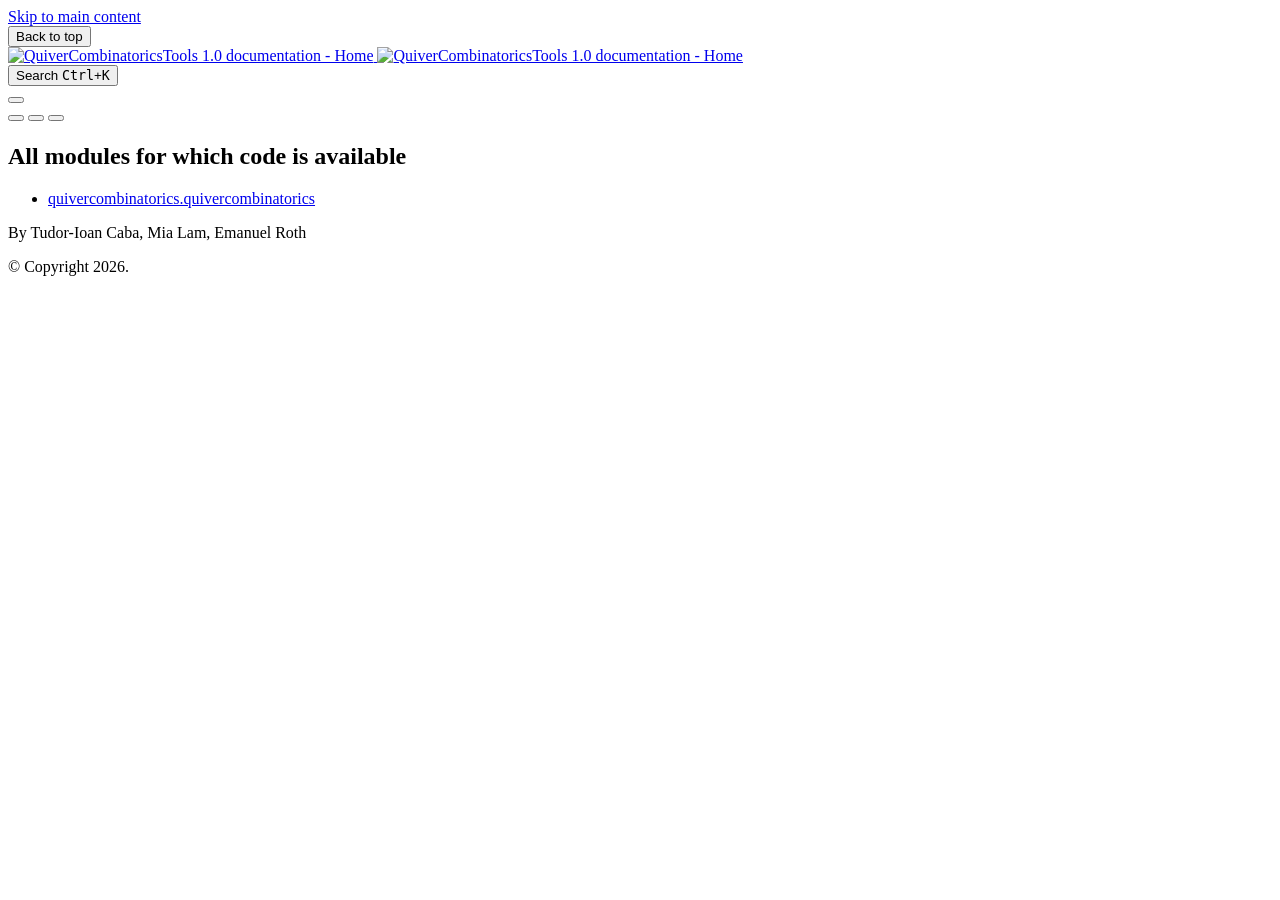
==== docs/_build/html/_modules/index.html @ bd8bcc8c "Added documentation, first attempt at a package" ====
<!DOCTYPE html>


<html lang="en" data-content_root="../" >

  <head>
    <meta charset="utf-8" />
    <meta name="viewport" content="width=device-width, initial-scale=1.0" />
    <title>Overview: module code &#8212; QuiverCombinatoricsTools 1.0 documentation</title>
  
  
  
  <script data-cfasync="false">
    document.documentElement.dataset.mode = localStorage.getItem("mode") || "";
    document.documentElement.dataset.theme = localStorage.getItem("theme") || "";
  </script>
  <!--
    this give us a css class that will be invisible only if js is disabled
  -->
  <noscript>
    <style>
      .pst-js-only { display: none !important; }

    </style>
  </noscript>
  
  <!-- Loaded before other Sphinx assets -->
  <link href="../_static/styles/theme.css?digest=8878045cc6db502f8baf" rel="stylesheet" />
<link href="../_static/styles/pydata-sphinx-theme.css?digest=8878045cc6db502f8baf" rel="stylesheet" />

    <link rel="stylesheet" type="text/css" href="../_static/pygments.css?v=8f2a1f02" />
    <link rel="stylesheet" type="text/css" href="../_static/styles/sphinx-book-theme.css?v=3c74b3bc" />
  
  <!-- So that users can add custom icons -->
  <script src="../_static/scripts/fontawesome.js?digest=8878045cc6db502f8baf"></script>
  <!-- Pre-loaded scripts that we'll load fully later -->
  <link rel="preload" as="script" href="../_static/scripts/bootstrap.js?digest=8878045cc6db502f8baf" />
<link rel="preload" as="script" href="../_static/scripts/pydata-sphinx-theme.js?digest=8878045cc6db502f8baf" />

    <script src="../_static/documentation_options.js?v=a681ed88"></script>
    <script src="../_static/doctools.js?v=9bcbadda"></script>
    <script src="../_static/sphinx_highlight.js?v=dc90522c"></script>
    <script src="../_static/scripts/sphinx-book-theme.js?v=fab101a9"></script>
    <script>DOCUMENTATION_OPTIONS.pagename = '_modules/index';</script>
    <link rel="icon" href="../_static/favicon.ico"/>
    <link rel="index" title="Index" href="../genindex.html" />
    <link rel="search" title="Search" href="../search.html" />

  <meta name="viewport" content="width=device-width, initial-scale=1"/>
  <meta name="docsearch:language" content="en"/>
  <meta name="docsearch:version" content="" />
<script defer data-domain="quiver.combinatorics.tools" src="https://plausible.io/js/script.js"></script>
  </head>
  
  
  <body data-bs-spy="scroll" data-bs-target=".bd-toc-nav" data-offset="180" data-bs-root-margin="0px 0px -60%" data-default-mode="">

  
  
  <div id="pst-skip-link" class="skip-link d-print-none"><a href="#main-content">Skip to main content</a></div>
  
  <div id="pst-scroll-pixel-helper"></div>
  
  <button type="button" class="btn rounded-pill" id="pst-back-to-top">
    <i class="fa-solid fa-arrow-up"></i>Back to top</button>

  
  <dialog id="pst-search-dialog">
    
<form class="bd-search d-flex align-items-center"
      action="../search.html"
      method="get">
  <i class="fa-solid fa-magnifying-glass"></i>
  <input type="search"
         class="form-control"
         name="q"
         placeholder="Search..."
         aria-label="Search..."
         autocomplete="off"
         autocorrect="off"
         autocapitalize="off"
         spellcheck="false"/>
  <span class="search-button__kbd-shortcut"><kbd class="kbd-shortcut__modifier">Ctrl</kbd>+<kbd>K</kbd></span>
</form>
  </dialog>

  <div class="pst-async-banner-revealer d-none">
  <aside id="bd-header-version-warning" class="d-none d-print-none" aria-label="Version warning"></aside>
</div>

  
    <header class="bd-header navbar navbar-expand-lg bd-navbar d-print-none">
    </header>
  

  <div class="bd-container">
    <div class="bd-container__inner bd-page-width">
      
      
      
        
      
      <dialog id="pst-primary-sidebar-modal"></dialog>
      <div id="pst-primary-sidebar" class="bd-sidebar-primary bd-sidebar">
        

  
  <div class="sidebar-header-items sidebar-primary__section">
    
    
    
    
  </div>
  
    <div class="sidebar-primary-items__start sidebar-primary__section">
        <div class="sidebar-primary-item">

  
    
  

<a class="navbar-brand logo" href="../index.html">
  
  
  
  
  
    
    
      
    
    
    <img src="../_static/logo.svg" class="logo__image only-light" alt="QuiverCombinatoricsTools 1.0 documentation - Home"/>
    <img src="../_static/logo-dark.svg" class="logo__image only-dark pst-js-only" alt="QuiverCombinatoricsTools 1.0 documentation - Home"/>
  
  
</a></div>
        <div class="sidebar-primary-item">

<button class="btn search-button-field search-button__button pst-js-only" title="Search" aria-label="Search" data-bs-placement="bottom" data-bs-toggle="tooltip">
 <i class="fa-solid fa-magnifying-glass"></i>
 <span class="search-button__default-text">Search</span>
 <span class="search-button__kbd-shortcut"><kbd class="kbd-shortcut__modifier">Ctrl</kbd>+<kbd class="kbd-shortcut__modifier">K</kbd></span>
</button></div>
        <div class="sidebar-primary-item"><nav class="bd-links bd-docs-nav" aria-label="Main">
    <div class="bd-toc-item navbar-nav active">
        
    </div>
</nav></div>
    </div>
  
  
  <div class="sidebar-primary-items__end sidebar-primary__section">
      <div class="sidebar-primary-item">
<div id="ethical-ad-placement"
      class="flat"
      data-ea-publisher="readthedocs"
      data-ea-type="readthedocs-sidebar"
      data-ea-manual="true">
</div></div>
  </div>


      </div>
      
      <main id="main-content" class="bd-main" role="main">
        
        

<div class="sbt-scroll-pixel-helper"></div>

          <div class="bd-content">
            <div class="bd-article-container">
              
              <div class="bd-header-article d-print-none">
<div class="header-article-items header-article__inner">
  
    <div class="header-article-items__start">
      
        <div class="header-article-item"><button class="sidebar-toggle primary-toggle btn btn-sm" title="Toggle primary sidebar" data-bs-placement="bottom" data-bs-toggle="tooltip">
  <span class="fa-solid fa-bars"></span>
</button></div>
      
    </div>
  
  
    <div class="header-article-items__end">
      
        <div class="header-article-item">

<div class="article-header-buttons">



<button onclick="toggleFullScreen()"
  class="btn btn-sm btn-fullscreen-button pst-navbar-icon"
  title="Fullscreen mode"
  data-bs-placement="bottom" data-bs-toggle="tooltip"
>
  

<span class="btn__icon-container">
  <i class="fas fa-expand"></i>
  </span>

</button>



<button class="btn btn-sm nav-link pst-navbar-icon theme-switch-button pst-js-only" aria-label="Color mode" data-bs-title="Color mode"  data-bs-placement="bottom" data-bs-toggle="tooltip">
  <i class="theme-switch fa-solid fa-sun                fa-lg" data-mode="light" title="Light"></i>
  <i class="theme-switch fa-solid fa-moon               fa-lg" data-mode="dark"  title="Dark"></i>
  <i class="theme-switch fa-solid fa-circle-half-stroke fa-lg" data-mode="auto"  title="System Settings"></i>
</button>


<button class="btn btn-sm pst-navbar-icon search-button search-button__button pst-js-only" title="Search" aria-label="Search" data-bs-placement="bottom" data-bs-toggle="tooltip">
    <i class="fa-solid fa-magnifying-glass fa-lg"></i>
</button>

</div></div>
      
    </div>
  
</div>
</div>
              
              

<div id="jb-print-docs-body" class="onlyprint">
    <h1></h1>
    <!-- Table of contents -->
    <div id="print-main-content">
        <div id="jb-print-toc">
            
        </div>
    </div>
</div>

              
                
<div id="searchbox"></div>
                <article class="bd-article">
                  
  <h1>All modules for which code is available</h1>
<ul><li><a href="quivercombinatorics/quivercombinatorics.html">quivercombinatorics.quivercombinatorics</a></li>
</ul>

                </article>
              

              
              
              
              
                <footer class="prev-next-footer d-print-none">
                  
<div class="prev-next-area">
</div>
                </footer>
              
            </div>
            
            
              
            
          </div>
          <footer class="bd-footer-content">
            
<div class="bd-footer-content__inner container">
  
  <div class="footer-item">
    
<p class="component-author">
By Tudor-Ioan Caba, Mia Lam, Emanuel Roth
</p>

  </div>
  
  <div class="footer-item">
    

  <p class="copyright">
    
      © Copyright 2026.
      <br/>
    
  </p>

  </div>
  
  <div class="footer-item">
    
  </div>
  
  <div class="footer-item">
    
  </div>
  
</div>
          </footer>
        

      </main>
    </div>
  </div>
  
  <!-- Scripts loaded after <body> so the DOM is not blocked -->
  <script defer src="../_static/scripts/bootstrap.js?digest=8878045cc6db502f8baf"></script>
<script defer src="../_static/scripts/pydata-sphinx-theme.js?digest=8878045cc6db502f8baf"></script>

  <footer class="bd-footer">
  </footer>
  </body>
</html>
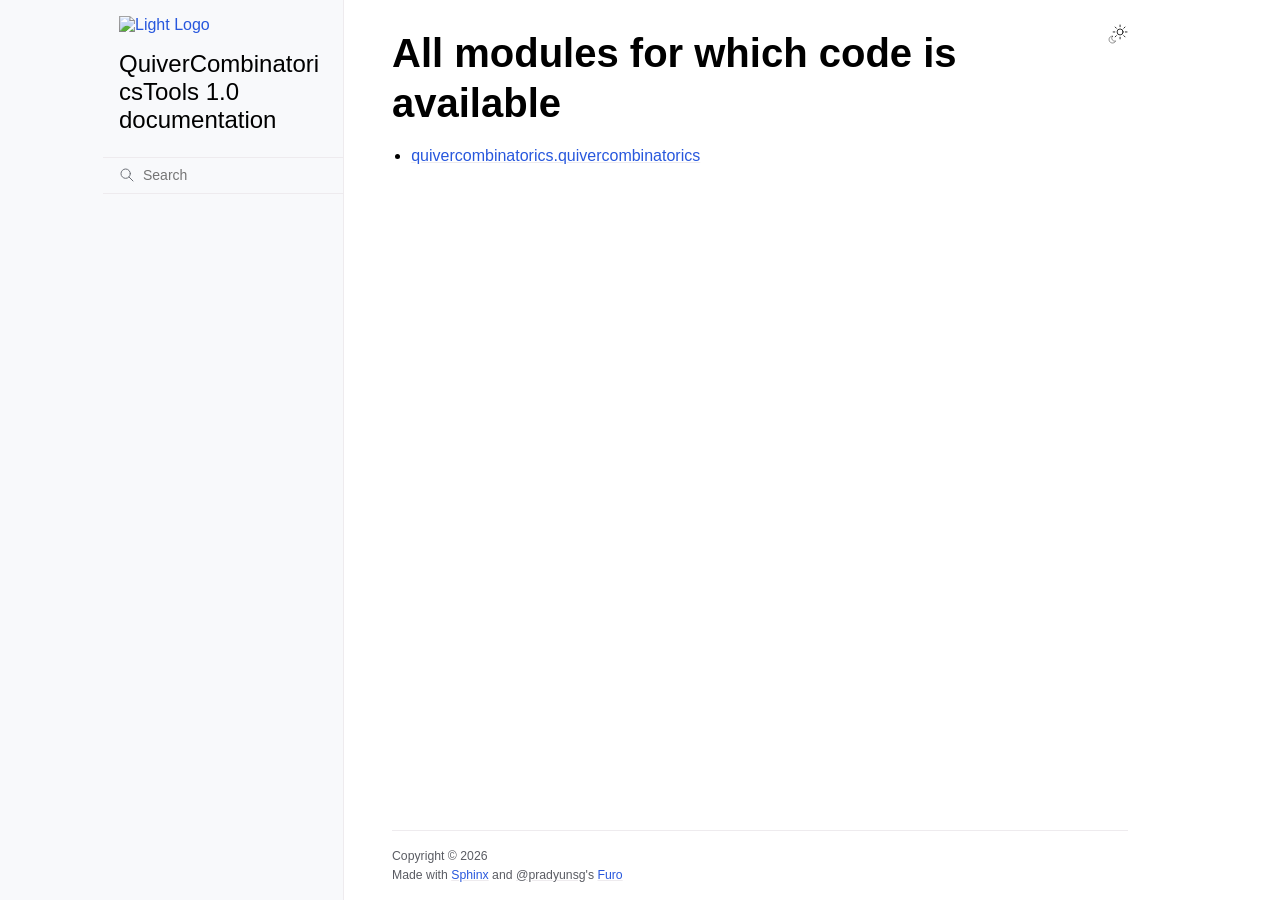
==== commit b0404de3: "Changed theme to furo (nicer formatting)" ====
--- a/docs/_build/html/_modules/index.html
+++ b/docs/_build/html/_modules/index.html
@@ -1,316 +1,269 @@
-
-<!DOCTYPE html>
-
-
-<html lang="en" data-content_root="../" >
-
-  <head>
-    <meta charset="utf-8" />
-    <meta name="viewport" content="width=device-width, initial-scale=1.0" />
-    <title>Overview: module code &#8212; QuiverCombinatoricsTools 1.0 documentation</title>
-  
-  
-  
-  <script data-cfasync="false">
-    document.documentElement.dataset.mode = localStorage.getItem("mode") || "";
-    document.documentElement.dataset.theme = localStorage.getItem("theme") || "";
-  </script>
-  <!--
-    this give us a css class that will be invisible only if js is disabled
-  -->
-  <noscript>
-    <style>
-      .pst-js-only { display: none !important; }
-
-    </style>
-  </noscript>
-  
-  <!-- Loaded before other Sphinx assets -->
-  <link href="../_static/styles/theme.css?digest=8878045cc6db502f8baf" rel="stylesheet" />
-<link href="../_static/styles/pydata-sphinx-theme.css?digest=8878045cc6db502f8baf" rel="stylesheet" />
-
-    <link rel="stylesheet" type="text/css" href="../_static/pygments.css?v=8f2a1f02" />
-    <link rel="stylesheet" type="text/css" href="../_static/styles/sphinx-book-theme.css?v=3c74b3bc" />
-  
-  <!-- So that users can add custom icons -->
-  <script src="../_static/scripts/fontawesome.js?digest=8878045cc6db502f8baf"></script>
-  <!-- Pre-loaded scripts that we'll load fully later -->
-  <link rel="preload" as="script" href="../_static/scripts/bootstrap.js?digest=8878045cc6db502f8baf" />
-<link rel="preload" as="script" href="../_static/scripts/pydata-sphinx-theme.js?digest=8878045cc6db502f8baf" />
-
-    <script src="../_static/documentation_options.js?v=a681ed88"></script>
+<!doctype html>
+<html class="no-js" lang="en" data-content_root="../">
+  <head><meta charset="utf-8">
+    <meta name="viewport" content="width=device-width,initial-scale=1">
+    <meta name="color-scheme" content="light dark"><link rel="index" title="Index" href="../genindex.html"><link rel="search" title="Search" href="../search.html">
+        <link rel="prefetch" href="../_static/logo.svg" as="image">
+        <link rel="prefetch" href="../_static/logo-dark.svg" as="image">
+
+    <link rel="shortcut icon" href="../_static/favicon.ico"><!-- Generated with Sphinx 8.2.3 and Furo 2025.12.19 -->
+        <title>Overview: module code - QuiverCombinatoricsTools 1.0 documentation</title>
+      <link rel="stylesheet" type="text/css" href="../_static/pygments.css?v=d111a655" />
+    <link rel="stylesheet" type="text/css" href="../_static/styles/furo.css?v=7bdb33bb" />
+    <link rel="stylesheet" type="text/css" href="../_static/styles/furo-extensions.css?v=8dab3a3b" />
+    <link rel="stylesheet" type="text/css" href="../_static/custom.css?v=374d150c" />
+    
+    
+
+
+<style>
+  body {
+    --color-code-background: #f2f2f2;
+  --color-code-foreground: #1e1e1e;
+  
+  }
+  @media not print {
+    body[data-theme="dark"] {
+      --color-code-background: #202020;
+  --color-code-foreground: #d0d0d0;
+  
+    }
+    @media (prefers-color-scheme: dark) {
+      body:not([data-theme="light"]) {
+        --color-code-background: #202020;
+  --color-code-foreground: #d0d0d0;
+  
+      }
+    }
+  }
+</style></head>
+  <body>
+    
+    <script>
+      document.body.dataset.theme = localStorage.getItem("theme") || "auto";
+    </script>
+    
+
+<svg xmlns="http://www.w3.org/2000/svg" style="display: none;">
+  <symbol id="svg-toc" viewBox="0 0 24 24">
+    <title>Contents</title>
+    <svg stroke="currentColor" fill="currentColor" stroke-width="0" viewBox="0 0 1024 1024">
+      <path d="M408 442h480c4.4 0 8-3.6 8-8v-56c0-4.4-3.6-8-8-8H408c-4.4 0-8 3.6-8 8v56c0 4.4 3.6 8 8 8zm-8 204c0 4.4 3.6 8 8 8h480c4.4 0 8-3.6 8-8v-56c0-4.4-3.6-8-8-8H408c-4.4 0-8 3.6-8 8v56zm504-486H120c-4.4 0-8 3.6-8 8v56c0 4.4 3.6 8 8 8h784c4.4 0 8-3.6 8-8v-56c0-4.4-3.6-8-8-8zm0 632H120c-4.4 0-8 3.6-8 8v56c0 4.4 3.6 8 8 8h784c4.4 0 8-3.6 8-8v-56c0-4.4-3.6-8-8-8zM115.4 518.9L271.7 642c5.8 4.6 14.4.5 14.4-6.9V388.9c0-7.4-8.5-11.5-14.4-6.9L115.4 505.1a8.74 8.74 0 0 0 0 13.8z"/>
+    </svg>
+  </symbol>
+  <symbol id="svg-menu" viewBox="0 0 24 24">
+    <title>Menu</title>
+    <svg xmlns="http://www.w3.org/2000/svg" viewBox="0 0 24 24" fill="none" stroke="currentColor"
+      stroke-width="2" stroke-linecap="round" stroke-linejoin="round" class="feather-menu">
+      <line x1="3" y1="12" x2="21" y2="12"></line>
+      <line x1="3" y1="6" x2="21" y2="6"></line>
+      <line x1="3" y1="18" x2="21" y2="18"></line>
+    </svg>
+  </symbol>
+  <symbol id="svg-arrow-right" viewBox="0 0 24 24">
+    <title>Expand</title>
+    <svg xmlns="http://www.w3.org/2000/svg" viewBox="0 0 24 24" fill="none" stroke="currentColor"
+      stroke-width="2" stroke-linecap="round" stroke-linejoin="round" class="feather-chevron-right">
+      <polyline points="9 18 15 12 9 6"></polyline>
+    </svg>
+  </symbol>
+  <symbol id="svg-sun" viewBox="0 0 24 24">
+    <title>Light mode</title>
+    <svg xmlns="http://www.w3.org/2000/svg" viewBox="0 0 24 24" fill="none" stroke="currentColor"
+      stroke-width="1" stroke-linecap="round" stroke-linejoin="round" class="feather-sun">
+      <circle cx="12" cy="12" r="5"></circle>
+      <line x1="12" y1="1" x2="12" y2="3"></line>
+      <line x1="12" y1="21" x2="12" y2="23"></line>
+      <line x1="4.22" y1="4.22" x2="5.64" y2="5.64"></line>
+      <line x1="18.36" y1="18.36" x2="19.78" y2="19.78"></line>
+      <line x1="1" y1="12" x2="3" y2="12"></line>
+      <line x1="21" y1="12" x2="23" y2="12"></line>
+      <line x1="4.22" y1="19.78" x2="5.64" y2="18.36"></line>
+      <line x1="18.36" y1="5.64" x2="19.78" y2="4.22"></line>
+    </svg>
+  </symbol>
+  <symbol id="svg-moon" viewBox="0 0 24 24">
+    <title>Dark mode</title>
+    <svg xmlns="http://www.w3.org/2000/svg" viewBox="0 0 24 24" fill="none" stroke="currentColor"
+      stroke-width="1" stroke-linecap="round" stroke-linejoin="round" class="icon-tabler-moon">
+      <path stroke="none" d="M0 0h24v24H0z" fill="none" />
+      <path d="M12 3c.132 0 .263 0 .393 0a7.5 7.5 0 0 0 7.92 12.446a9 9 0 1 1 -8.313 -12.454z" />
+    </svg>
+  </symbol>
+  <symbol id="svg-sun-with-moon" viewBox="0 0 24 24">
+    <title>Auto light/dark, in light mode</title>
+    <svg xmlns="http://www.w3.org/2000/svg" viewBox="0 0 24 24" fill="none" stroke="currentColor"
+      stroke-width="1" stroke-linecap="round" stroke-linejoin="round"
+      class="icon-custom-derived-from-feather-sun-and-tabler-moon">
+      <path style="opacity: 50%" d="M 5.411 14.504 C 5.471 14.504 5.532 14.504 5.591 14.504 C 3.639 16.319 4.383 19.569 6.931 20.352 C 7.693 20.586 8.512 20.551 9.25 20.252 C 8.023 23.207 4.056 23.725 2.11 21.184 C 0.166 18.642 1.702 14.949 4.874 14.536 C 5.051 14.512 5.231 14.5 5.411 14.5 L 5.411 14.504 Z"/>
+      <line x1="14.5" y1="3.25" x2="14.5" y2="1.25"/>
+      <line x1="14.5" y1="15.85" x2="14.5" y2="17.85"/>
+      <line x1="10.044" y1="5.094" x2="8.63" y2="3.68"/>
+      <line x1="19" y1="14.05" x2="20.414" y2="15.464"/>
+      <line x1="8.2" y1="9.55" x2="6.2" y2="9.55"/>
+      <line x1="20.8" y1="9.55" x2="22.8" y2="9.55"/>
+      <line x1="10.044" y1="14.006" x2="8.63" y2="15.42"/>
+      <line x1="19" y1="5.05" x2="20.414" y2="3.636"/>
+      <circle cx="14.5" cy="9.55" r="3.6"/>
+    </svg>
+  </symbol>
+  <symbol id="svg-moon-with-sun" viewBox="0 0 24 24">
+    <title>Auto light/dark, in dark mode</title>
+    <svg xmlns="http://www.w3.org/2000/svg" viewBox="0 0 24 24" fill="none" stroke="currentColor"
+      stroke-width="1" stroke-linecap="round" stroke-linejoin="round"
+      class="icon-custom-derived-from-feather-sun-and-tabler-moon">
+      <path d="M 8.282 7.007 C 8.385 7.007 8.494 7.007 8.595 7.007 C 5.18 10.184 6.481 15.869 10.942 17.24 C 12.275 17.648 13.706 17.589 15 17.066 C 12.851 22.236 5.91 23.143 2.505 18.696 C -0.897 14.249 1.791 7.786 7.342 7.063 C 7.652 7.021 7.965 7 8.282 7 L 8.282 7.007 Z"/>
+      <line style="opacity: 50%" x1="18" y1="3.705" x2="18" y2="2.5"/>
+      <line style="opacity: 50%" x1="18" y1="11.295" x2="18" y2="12.5"/>
+      <line style="opacity: 50%" x1="15.316" y1="4.816" x2="14.464" y2="3.964"/>
+      <line style="opacity: 50%" x1="20.711" y1="10.212" x2="21.563" y2="11.063"/>
+      <line style="opacity: 50%" x1="14.205" y1="7.5" x2="13.001" y2="7.5"/>
+      <line style="opacity: 50%" x1="21.795" y1="7.5" x2="23" y2="7.5"/>
+      <line style="opacity: 50%" x1="15.316" y1="10.184" x2="14.464" y2="11.036"/>
+      <line style="opacity: 50%" x1="20.711" y1="4.789" x2="21.563" y2="3.937"/>
+      <circle style="opacity: 50%" cx="18" cy="7.5" r="2.169"/>
+    </svg>
+  </symbol>
+  <symbol id="svg-pencil" viewBox="0 0 24 24">
+    <svg xmlns="http://www.w3.org/2000/svg" viewBox="0 0 24 24" fill="none" stroke="currentColor"
+      stroke-width="1" stroke-linecap="round" stroke-linejoin="round" class="icon-tabler-pencil-code">
+      <path d="M4 20h4l10.5 -10.5a2.828 2.828 0 1 0 -4 -4l-10.5 10.5v4" />
+      <path d="M13.5 6.5l4 4" />
+      <path d="M20 21l2 -2l-2 -2" />
+      <path d="M17 17l-2 2l2 2" />
+    </svg>
+  </symbol>
+  <symbol id="svg-eye" viewBox="0 0 24 24">
+    <svg xmlns="http://www.w3.org/2000/svg" viewBox="0 0 24 24" fill="none" stroke="currentColor"
+      stroke-width="1" stroke-linecap="round" stroke-linejoin="round" class="icon-tabler-eye-code">
+      <path stroke="none" d="M0 0h24v24H0z" fill="none" />
+      <path d="M10 12a2 2 0 1 0 4 0a2 2 0 0 0 -4 0" />
+      <path
+        d="M11.11 17.958c-3.209 -.307 -5.91 -2.293 -8.11 -5.958c2.4 -4 5.4 -6 9 -6c3.6 0 6.6 2 9 6c-.21 .352 -.427 .688 -.647 1.008" />
+      <path d="M20 21l2 -2l-2 -2" />
+      <path d="M17 17l-2 2l2 2" />
+    </svg>
+  </symbol>
+</svg>
+
+<input type="checkbox" class="sidebar-toggle" name="__navigation" id="__navigation" aria-label="Toggle site navigation sidebar">
+<input type="checkbox" class="sidebar-toggle" name="__toc" id="__toc" aria-label="Toggle table of contents sidebar">
+<label class="overlay sidebar-overlay" for="__navigation"></label>
+<label class="overlay toc-overlay" for="__toc"></label>
+
+<a class="skip-to-content muted-link" href="#furo-main-content">Skip to content</a>
+
+
+
+<div class="page">
+  <header class="mobile-header">
+    <div class="header-left">
+      <label class="nav-overlay-icon" for="__navigation">
+        <span class="icon"><svg><use href="#svg-menu"></use></svg></span>
+      </label>
+    </div>
+    <div class="header-center">
+      <a href="../index.html"><div class="brand">QuiverCombinatoricsTools 1.0 documentation</div></a>
+    </div>
+    <div class="header-right">
+      <div class="theme-toggle-container theme-toggle-header">
+        <button class="theme-toggle" aria-label="Toggle Light / Dark / Auto color theme">
+          <svg class="theme-icon-when-auto-light"><use href="#svg-sun-with-moon"></use></svg>
+          <svg class="theme-icon-when-auto-dark"><use href="#svg-moon-with-sun"></use></svg>
+          <svg class="theme-icon-when-dark"><use href="#svg-moon"></use></svg>
+          <svg class="theme-icon-when-light"><use href="#svg-sun"></use></svg>
+        </button>
+      </div>
+      <label class="toc-overlay-icon toc-header-icon no-toc" for="__toc">
+        <span class="icon"><svg><use href="#svg-toc"></use></svg></span>
+      </label>
+    </div>
+  </header>
+  <aside class="sidebar-drawer">
+    <div class="sidebar-container">
+      
+      <div class="sidebar-sticky"><a class="sidebar-brand" href="../index.html">
+  <div class="sidebar-logo-container">
+    <img class="sidebar-logo only-light" src="../_static/logo.svg" alt="Light Logo"/>
+    <img class="sidebar-logo only-dark" src="../_static/logo-dark.svg" alt="Dark Logo"/>
+  </div>
+  
+  <span class="sidebar-brand-text">QuiverCombinatoricsTools 1.0 documentation</span>
+  
+</a><form class="sidebar-search-container" method="get" action="../search.html" role="search">
+  <input class="sidebar-search" placeholder="Search" name="q" aria-label="Search">
+  <input type="hidden" name="check_keywords" value="yes">
+  <input type="hidden" name="area" value="default">
+</form>
+<div id="searchbox"></div><div class="sidebar-scroll"><div class="sidebar-tree">
+  
+</div>
+</div>
+
+      </div>
+      
+    </div>
+  </aside>
+  <div class="main">
+    <div class="content">
+      <div class="article-container">
+        <a href="#" class="back-to-top muted-link">
+          <svg xmlns="http://www.w3.org/2000/svg" viewBox="0 0 24 24">
+            <path d="M13 20h-2V8l-5.5 5.5-1.42-1.42L12 4.16l7.92 7.92-1.42 1.42L13 8v12z"></path>
+          </svg>
+          <span>Back to top</span>
+        </a>
+        <div class="content-icon-container">
+          <div class="theme-toggle-container theme-toggle-content">
+            <button class="theme-toggle" aria-label="Toggle Light / Dark / Auto color theme">
+              <svg class="theme-icon-when-auto-light"><use href="#svg-sun-with-moon"></use></svg>
+              <svg class="theme-icon-when-auto-dark"><use href="#svg-moon-with-sun"></use></svg>
+              <svg class="theme-icon-when-dark"><use href="#svg-moon"></use></svg>
+              <svg class="theme-icon-when-light"><use href="#svg-sun"></use></svg>
+            </button>
+          </div>
+          <label class="toc-overlay-icon toc-content-icon no-toc" for="__toc">
+            <span class="icon"><svg><use href="#svg-toc"></use></svg></span>
+          </label>
+        </div>
+        <article role="main" id="furo-main-content">
+          <h1>All modules for which code is available</h1>
+<ul><li><a href="quivercombinatorics/quivercombinatorics.html">quivercombinatorics.quivercombinatorics</a></li>
+</ul>
+        </article>
+      </div>
+      <footer>
+        
+        <div class="related-pages">
+          
+          
+        </div>
+        <div class="bottom-of-page">
+          <div class="left-details">
+            <div class="copyright">
+                Copyright &#169; 2026
+            </div>
+            Made with <a href="https://www.sphinx-doc.org/">Sphinx</a> and <a class="muted-link" href="https://pradyunsg.me">@pradyunsg</a>'s
+            
+            <a href="https://github.com/pradyunsg/furo">Furo</a>
+            
+          </div>
+          <div class="right-details">
+            
+          </div>
+        </div>
+        
+      </footer>
+    </div>
+    <aside class="toc-drawer no-toc">
+      
+      
+      
+    </aside>
+  </div>
+</div><script src="../_static/documentation_options.js?v=f2a433a1"></script>
     <script src="../_static/doctools.js?v=9bcbadda"></script>
     <script src="../_static/sphinx_highlight.js?v=dc90522c"></script>
-    <script src="../_static/scripts/sphinx-book-theme.js?v=fab101a9"></script>
-    <script>DOCUMENTATION_OPTIONS.pagename = '_modules/index';</script>
-    <link rel="icon" href="../_static/favicon.ico"/>
-    <link rel="index" title="Index" href="../genindex.html" />
-    <link rel="search" title="Search" href="../search.html" />
-
-  <meta name="viewport" content="width=device-width, initial-scale=1"/>
-  <meta name="docsearch:language" content="en"/>
-  <meta name="docsearch:version" content="" />
-<script defer data-domain="quiver.combinatorics.tools" src="https://plausible.io/js/script.js"></script>
-  </head>
-  
-  
-  <body data-bs-spy="scroll" data-bs-target=".bd-toc-nav" data-offset="180" data-bs-root-margin="0px 0px -60%" data-default-mode="">
-
-  
-  
-  <div id="pst-skip-link" class="skip-link d-print-none"><a href="#main-content">Skip to main content</a></div>
-  
-  <div id="pst-scroll-pixel-helper"></div>
-  
-  <button type="button" class="btn rounded-pill" id="pst-back-to-top">
-    <i class="fa-solid fa-arrow-up"></i>Back to top</button>
-
-  
-  <dialog id="pst-search-dialog">
-    
-<form class="bd-search d-flex align-items-center"
-      action="../search.html"
-      method="get">
-  <i class="fa-solid fa-magnifying-glass"></i>
-  <input type="search"
-         class="form-control"
-         name="q"
-         placeholder="Search..."
-         aria-label="Search..."
-         autocomplete="off"
-         autocorrect="off"
-         autocapitalize="off"
-         spellcheck="false"/>
-  <span class="search-button__kbd-shortcut"><kbd class="kbd-shortcut__modifier">Ctrl</kbd>+<kbd>K</kbd></span>
-</form>
-  </dialog>
-
-  <div class="pst-async-banner-revealer d-none">
-  <aside id="bd-header-version-warning" class="d-none d-print-none" aria-label="Version warning"></aside>
-</div>
-
-  
-    <header class="bd-header navbar navbar-expand-lg bd-navbar d-print-none">
-    </header>
-  
-
-  <div class="bd-container">
-    <div class="bd-container__inner bd-page-width">
-      
-      
-      
-        
-      
-      <dialog id="pst-primary-sidebar-modal"></dialog>
-      <div id="pst-primary-sidebar" class="bd-sidebar-primary bd-sidebar">
-        
-
-  
-  <div class="sidebar-header-items sidebar-primary__section">
-    
-    
-    
-    
-  </div>
-  
-    <div class="sidebar-primary-items__start sidebar-primary__section">
-        <div class="sidebar-primary-item">
-
-  
-    
-  
-
-<a class="navbar-brand logo" href="../index.html">
-  
-  
-  
-  
-  
-    
-    
-      
-    
-    
-    <img src="../_static/logo.svg" class="logo__image only-light" alt="QuiverCombinatoricsTools 1.0 documentation - Home"/>
-    <img src="../_static/logo-dark.svg" class="logo__image only-dark pst-js-only" alt="QuiverCombinatoricsTools 1.0 documentation - Home"/>
-  
-  
-</a></div>
-        <div class="sidebar-primary-item">
-
-<button class="btn search-button-field search-button__button pst-js-only" title="Search" aria-label="Search" data-bs-placement="bottom" data-bs-toggle="tooltip">
- <i class="fa-solid fa-magnifying-glass"></i>
- <span class="search-button__default-text">Search</span>
- <span class="search-button__kbd-shortcut"><kbd class="kbd-shortcut__modifier">Ctrl</kbd>+<kbd class="kbd-shortcut__modifier">K</kbd></span>
-</button></div>
-        <div class="sidebar-primary-item"><nav class="bd-links bd-docs-nav" aria-label="Main">
-    <div class="bd-toc-item navbar-nav active">
-        
-    </div>
-</nav></div>
-    </div>
-  
-  
-  <div class="sidebar-primary-items__end sidebar-primary__section">
-      <div class="sidebar-primary-item">
-<div id="ethical-ad-placement"
-      class="flat"
-      data-ea-publisher="readthedocs"
-      data-ea-type="readthedocs-sidebar"
-      data-ea-manual="true">
-</div></div>
-  </div>
-
-
-      </div>
-      
-      <main id="main-content" class="bd-main" role="main">
-        
-        
-
-<div class="sbt-scroll-pixel-helper"></div>
-
-          <div class="bd-content">
-            <div class="bd-article-container">
-              
-              <div class="bd-header-article d-print-none">
-<div class="header-article-items header-article__inner">
-  
-    <div class="header-article-items__start">
-      
-        <div class="header-article-item"><button class="sidebar-toggle primary-toggle btn btn-sm" title="Toggle primary sidebar" data-bs-placement="bottom" data-bs-toggle="tooltip">
-  <span class="fa-solid fa-bars"></span>
-</button></div>
-      
-    </div>
-  
-  
-    <div class="header-article-items__end">
-      
-        <div class="header-article-item">
-
-<div class="article-header-buttons">
-
-
-
-<button onclick="toggleFullScreen()"
-  class="btn btn-sm btn-fullscreen-button pst-navbar-icon"
-  title="Fullscreen mode"
-  data-bs-placement="bottom" data-bs-toggle="tooltip"
->
-  
-
-<span class="btn__icon-container">
-  <i class="fas fa-expand"></i>
-  </span>
-
-</button>
-
-
-
-<button class="btn btn-sm nav-link pst-navbar-icon theme-switch-button pst-js-only" aria-label="Color mode" data-bs-title="Color mode"  data-bs-placement="bottom" data-bs-toggle="tooltip">
-  <i class="theme-switch fa-solid fa-sun                fa-lg" data-mode="light" title="Light"></i>
-  <i class="theme-switch fa-solid fa-moon               fa-lg" data-mode="dark"  title="Dark"></i>
-  <i class="theme-switch fa-solid fa-circle-half-stroke fa-lg" data-mode="auto"  title="System Settings"></i>
-</button>
-
-
-<button class="btn btn-sm pst-navbar-icon search-button search-button__button pst-js-only" title="Search" aria-label="Search" data-bs-placement="bottom" data-bs-toggle="tooltip">
-    <i class="fa-solid fa-magnifying-glass fa-lg"></i>
-</button>
-
-</div></div>
-      
-    </div>
-  
-</div>
-</div>
-              
-              
-
-<div id="jb-print-docs-body" class="onlyprint">
-    <h1></h1>
-    <!-- Table of contents -->
-    <div id="print-main-content">
-        <div id="jb-print-toc">
-            
-        </div>
-    </div>
-</div>
-
-              
-                
-<div id="searchbox"></div>
-                <article class="bd-article">
-                  
-  <h1>All modules for which code is available</h1>
-<ul><li><a href="quivercombinatorics/quivercombinatorics.html">quivercombinatorics.quivercombinatorics</a></li>
-</ul>
-
-                </article>
-              
-
-              
-              
-              
-              
-                <footer class="prev-next-footer d-print-none">
-                  
-<div class="prev-next-area">
-</div>
-                </footer>
-              
-            </div>
-            
-            
-              
-            
-          </div>
-          <footer class="bd-footer-content">
-            
-<div class="bd-footer-content__inner container">
-  
-  <div class="footer-item">
-    
-<p class="component-author">
-By Tudor-Ioan Caba, Mia Lam, Emanuel Roth
-</p>
-
-  </div>
-  
-  <div class="footer-item">
-    
-
-  <p class="copyright">
-    
-      © Copyright 2026.
-      <br/>
-    
-  </p>
-
-  </div>
-  
-  <div class="footer-item">
-    
-  </div>
-  
-  <div class="footer-item">
-    
-  </div>
-  
-</div>
-          </footer>
-        
-
-      </main>
-    </div>
-  </div>
-  
-  <!-- Scripts loaded after <body> so the DOM is not blocked -->
-  <script defer src="../_static/scripts/bootstrap.js?digest=8878045cc6db502f8baf"></script>
-<script defer src="../_static/scripts/pydata-sphinx-theme.js?digest=8878045cc6db502f8baf"></script>
-
-  <footer class="bd-footer">
-  </footer>
-  </body>
+    <script src="../_static/scripts/furo.js?v=46bd48cc"></script>
+    </body>
 </html>
--- a/docs/_build/html/_static/pygments.css
+++ b/docs/_build/html/_static/pygments.css
@@ -0,0 +1,250 @@
+.highlight pre { line-height: 125%; }
+.highlight td.linenos .normal { color: inherit; background-color: transparent; padding-left: 5px; padding-right: 5px; }
+.highlight span.linenos { color: inherit; background-color: transparent; padding-left: 5px; padding-right: 5px; }
+.highlight td.linenos .special { color: #000000; background-color: #ffffc0; padding-left: 5px; padding-right: 5px; }
+.highlight span.linenos.special { color: #000000; background-color: #ffffc0; padding-left: 5px; padding-right: 5px; }
+.highlight .hll { background-color: #fdf2e2 }
+.highlight { background: #f2f2f2; color: #1E1E1E }
+.highlight .c { color: #515151 } /* Comment */
+.highlight .err { color: #D71835 } /* Error */
+.highlight .k { color: #8045E5 } /* Keyword */
+.highlight .l { color: #7F4707 } /* Literal */
+.highlight .n { color: #1E1E1E } /* Name */
+.highlight .o { color: #163 } /* Operator */
+.highlight .p { color: #1E1E1E } /* Punctuation */
+.highlight .ch { color: #515151 } /* Comment.Hashbang */
+.highlight .cm { color: #515151 } /* Comment.Multiline */
+.highlight .cp { color: #515151 } /* Comment.Preproc */
+.highlight .cpf { color: #515151 } /* Comment.PreprocFile */
+.highlight .c1 { color: #515151 } /* Comment.Single */
+.highlight .cs { color: #515151 } /* Comment.Special */
+.highlight .gd { color: #00749C } /* Generic.Deleted */
+.highlight .ge { font-style: italic } /* Generic.Emph */
+.highlight .gh { color: #00749C } /* Generic.Heading */
+.highlight .gs { font-weight: bold } /* Generic.Strong */
+.highlight .gu { color: #00749C } /* Generic.Subheading */
+.highlight .kc { color: #8045E5 } /* Keyword.Constant */
+.highlight .kd { color: #8045E5 } /* Keyword.Declaration */
+.highlight .kn { color: #8045E5 } /* Keyword.Namespace */
+.highlight .kp { color: #8045E5 } /* Keyword.Pseudo */
+.highlight .kr { color: #8045E5 } /* Keyword.Reserved */
+.highlight .kt { color: #7F4707 } /* Keyword.Type */
+.highlight .ld { color: #7F4707 } /* Literal.Date */
+.highlight .m { color: #7F4707 } /* Literal.Number */
+.highlight .s { color: #163 } /* Literal.String */
+.highlight .na { color: #7F4707 } /* Name.Attribute */
+.highlight .nb { color: #7F4707 } /* Name.Builtin */
+.highlight .nc { color: #00749C } /* Name.Class */
+.highlight .no { color: #00749C } /* Name.Constant */
+.highlight .nd { color: #7F4707 } /* Name.Decorator */
+.highlight .ni { color: #163 } /* Name.Entity */
+.highlight .ne { color: #8045E5 } /* Name.Exception */
+.highlight .nf { color: #00749C } /* Name.Function */
+.highlight .nl { color: #7F4707 } /* Name.Label */
+.highlight .nn { color: #1E1E1E } /* Name.Namespace */
+.highlight .nx { color: #1E1E1E } /* Name.Other */
+.highlight .py { color: #00749C } /* Name.Property */
+.highlight .nt { color: #00749C } /* Name.Tag */
+.highlight .nv { color: #D71835 } /* Name.Variable */
+.highlight .ow { color: #8045E5 } /* Operator.Word */
+.highlight .pm { color: #1E1E1E } /* Punctuation.Marker */
+.highlight .w { color: #1E1E1E } /* Text.Whitespace */
+.highlight .mb { color: #7F4707 } /* Literal.Number.Bin */
+.highlight .mf { color: #7F4707 } /* Literal.Number.Float */
+.highlight .mh { color: #7F4707 } /* Literal.Number.Hex */
+.highlight .mi { color: #7F4707 } /* Literal.Number.Integer */
+.highlight .mo { color: #7F4707 } /* Literal.Number.Oct */
+.highlight .sa { color: #163 } /* Literal.String.Affix */
+.highlight .sb { color: #163 } /* Literal.String.Backtick */
+.highlight .sc { color: #163 } /* Literal.String.Char */
+.highlight .dl { color: #163 } /* Literal.String.Delimiter */
+.highlight .sd { color: #163 } /* Literal.String.Doc */
+.highlight .s2 { color: #163 } /* Literal.String.Double */
+.highlight .se { color: #163 } /* Literal.String.Escape */
+.highlight .sh { color: #163 } /* Literal.String.Heredoc */
+.highlight .si { color: #163 } /* Literal.String.Interpol */
+.highlight .sx { color: #163 } /* Literal.String.Other */
+.highlight .sr { color: #D71835 } /* Literal.String.Regex */
+.highlight .s1 { color: #163 } /* Literal.String.Single */
+.highlight .ss { color: #00749C } /* Literal.String.Symbol */
+.highlight .bp { color: #7F4707 } /* Name.Builtin.Pseudo */
+.highlight .fm { color: #00749C } /* Name.Function.Magic */
+.highlight .vc { color: #D71835 } /* Name.Variable.Class */
+.highlight .vg { color: #D71835 } /* Name.Variable.Global */
+.highlight .vi { color: #D71835 } /* Name.Variable.Instance */
+.highlight .vm { color: #7F4707 } /* Name.Variable.Magic */
+.highlight .il { color: #7F4707 } /* Literal.Number.Integer.Long */
+@media not print {
+body[data-theme="dark"] .highlight pre { line-height: 125%; }
+body[data-theme="dark"] .highlight td.linenos .normal { color: #aaaaaa; background-color: transparent; padding-left: 5px; padding-right: 5px; }
+body[data-theme="dark"] .highlight span.linenos { color: #aaaaaa; background-color: transparent; padding-left: 5px; padding-right: 5px; }
+body[data-theme="dark"] .highlight td.linenos .special { color: #000000; background-color: #ffffc0; padding-left: 5px; padding-right: 5px; }
+body[data-theme="dark"] .highlight span.linenos.special { color: #000000; background-color: #ffffc0; padding-left: 5px; padding-right: 5px; }
+body[data-theme="dark"] .highlight .hll { background-color: #404040 }
+body[data-theme="dark"] .highlight { background: #202020; color: #D0D0D0 }
+body[data-theme="dark"] .highlight .c { color: #ABABAB; font-style: italic } /* Comment */
+body[data-theme="dark"] .highlight .err { color: #A61717; background-color: #E3D2D2 } /* Error */
+body[data-theme="dark"] .highlight .esc { color: #D0D0D0 } /* Escape */
+body[data-theme="dark"] .highlight .g { color: #D0D0D0 } /* Generic */
+body[data-theme="dark"] .highlight .k { color: #6EBF26; font-weight: bold } /* Keyword */
+body[data-theme="dark"] .highlight .l { color: #D0D0D0 } /* Literal */
+body[data-theme="dark"] .highlight .n { color: #D0D0D0 } /* Name */
+body[data-theme="dark"] .highlight .o { color: #D0D0D0 } /* Operator */
+body[data-theme="dark"] .highlight .x { color: #D0D0D0 } /* Other */
+body[data-theme="dark"] .highlight .p { color: #D0D0D0 } /* Punctuation */
+body[data-theme="dark"] .highlight .ch { color: #ABABAB; font-style: italic } /* Comment.Hashbang */
+body[data-theme="dark"] .highlight .cm { color: #ABABAB; font-style: italic } /* Comment.Multiline */
+body[data-theme="dark"] .highlight .cp { color: #FF3A3A; font-weight: bold } /* Comment.Preproc */
+body[data-theme="dark"] .highlight .cpf { color: #ABABAB; font-style: italic } /* Comment.PreprocFile */
+body[data-theme="dark"] .highlight .c1 { color: #ABABAB; font-style: italic } /* Comment.Single */
+body[data-theme="dark"] .highlight .cs { color: #E50808; font-weight: bold; background-color: #520000 } /* Comment.Special */
+body[data-theme="dark"] .highlight .gd { color: #FF3A3A } /* Generic.Deleted */
+body[data-theme="dark"] .highlight .ge { color: #D0D0D0; font-style: italic } /* Generic.Emph */
+body[data-theme="dark"] .highlight .ges { color: #D0D0D0; font-weight: bold; font-style: italic } /* Generic.EmphStrong */
+body[data-theme="dark"] .highlight .gr { color: #FF3A3A } /* Generic.Error */
+body[data-theme="dark"] .highlight .gh { color: #FFF; font-weight: bold } /* Generic.Heading */
+body[data-theme="dark"] .highlight .gi { color: #589819 } /* Generic.Inserted */
+body[data-theme="dark"] .highlight .go { color: #CCC } /* Generic.Output */
+body[data-theme="dark"] .highlight .gp { color: #AAA } /* Generic.Prompt */
+body[data-theme="dark"] .highlight .gs { color: #D0D0D0; font-weight: bold } /* Generic.Strong */
+body[data-theme="dark"] .highlight .gu { color: #FFF; text-decoration: underline } /* Generic.Subheading */
+body[data-theme="dark"] .highlight .gt { color: #FF3A3A } /* Generic.Traceback */
+body[data-theme="dark"] .highlight .kc { color: #6EBF26; font-weight: bold } /* Keyword.Constant */
+body[data-theme="dark"] .highlight .kd { color: #6EBF26; font-weight: bold } /* Keyword.Declaration */
+body[data-theme="dark"] .highlight .kn { color: #6EBF26; font-weight: bold } /* Keyword.Namespace */
+body[data-theme="dark"] .highlight .kp { color: #6EBF26 } /* Keyword.Pseudo */
+body[data-theme="dark"] .highlight .kr { color: #6EBF26; font-weight: bold } /* Keyword.Reserved */
+body[data-theme="dark"] .highlight .kt { color: #6EBF26; font-weight: bold } /* Keyword.Type */
+body[data-theme="dark"] .highlight .ld { color: #D0D0D0 } /* Literal.Date */
+body[data-theme="dark"] .highlight .m { color: #51B2FD } /* Literal.Number */
+body[data-theme="dark"] .highlight .s { color: #ED9D13 } /* Literal.String */
+body[data-theme="dark"] .highlight .na { color: #BBB } /* Name.Attribute */
+body[data-theme="dark"] .highlight .nb { color: #2FBCCD } /* Name.Builtin */
+body[data-theme="dark"] .highlight .nc { color: #71ADFF; text-decoration: underline } /* Name.Class */
+body[data-theme="dark"] .highlight .no { color: #40FFFF } /* Name.Constant */
+body[data-theme="dark"] .highlight .nd { color: #FFA500 } /* Name.Decorator */
+body[data-theme="dark"] .highlight .ni { color: #D0D0D0 } /* Name.Entity */
+body[data-theme="dark"] .highlight .ne { color: #BBB } /* Name.Exception */
+body[data-theme="dark"] .highlight .nf { color: #71ADFF } /* Name.Function */
+body[data-theme="dark"] .highlight .nl { color: #D0D0D0 } /* Name.Label */
+body[data-theme="dark"] .highlight .nn { color: #71ADFF; text-decoration: underline } /* Name.Namespace */
+body[data-theme="dark"] .highlight .nx { color: #D0D0D0 } /* Name.Other */
+body[data-theme="dark"] .highlight .py { color: #D0D0D0 } /* Name.Property */
+body[data-theme="dark"] .highlight .nt { color: #6EBF26; font-weight: bold } /* Name.Tag */
+body[data-theme="dark"] .highlight .nv { color: #40FFFF } /* Name.Variable */
+body[data-theme="dark"] .highlight .ow { color: #6EBF26; font-weight: bold } /* Operator.Word */
+body[data-theme="dark"] .highlight .pm { color: #D0D0D0 } /* Punctuation.Marker */
+body[data-theme="dark"] .highlight .w { color: #666 } /* Text.Whitespace */
+body[data-theme="dark"] .highlight .mb { color: #51B2FD } /* Literal.Number.Bin */
+body[data-theme="dark"] .highlight .mf { color: #51B2FD } /* Literal.Number.Float */
+body[data-theme="dark"] .highlight .mh { color: #51B2FD } /* Literal.Number.Hex */
+body[data-theme="dark"] .highlight .mi { color: #51B2FD } /* Literal.Number.Integer */
+body[data-theme="dark"] .highlight .mo { color: #51B2FD } /* Literal.Number.Oct */
+body[data-theme="dark"] .highlight .sa { color: #ED9D13 } /* Literal.String.Affix */
+body[data-theme="dark"] .highlight .sb { color: #ED9D13 } /* Literal.String.Backtick */
+body[data-theme="dark"] .highlight .sc { color: #ED9D13 } /* Literal.String.Char */
+body[data-theme="dark"] .highlight .dl { color: #ED9D13 } /* Literal.String.Delimiter */
+body[data-theme="dark"] .highlight .sd { color: #ED9D13 } /* Literal.String.Doc */
+body[data-theme="dark"] .highlight .s2 { color: #ED9D13 } /* Literal.String.Double */
+body[data-theme="dark"] .highlight .se { color: #ED9D13 } /* Literal.String.Escape */
+body[data-theme="dark"] .highlight .sh { color: #ED9D13 } /* Literal.String.Heredoc */
+body[data-theme="dark"] .highlight .si { color: #ED9D13 } /* Literal.String.Interpol */
+body[data-theme="dark"] .highlight .sx { color: #FFA500 } /* Literal.String.Other */
+body[data-theme="dark"] .highlight .sr { color: #ED9D13 } /* Literal.String.Regex */
+body[data-theme="dark"] .highlight .s1 { color: #ED9D13 } /* Literal.String.Single */
+body[data-theme="dark"] .highlight .ss { color: #ED9D13 } /* Literal.String.Symbol */
+body[data-theme="dark"] .highlight .bp { color: #2FBCCD } /* Name.Builtin.Pseudo */
+body[data-theme="dark"] .highlight .fm { color: #71ADFF } /* Name.Function.Magic */
+body[data-theme="dark"] .highlight .vc { color: #40FFFF } /* Name.Variable.Class */
+body[data-theme="dark"] .highlight .vg { color: #40FFFF } /* Name.Variable.Global */
+body[data-theme="dark"] .highlight .vi { color: #40FFFF } /* Name.Variable.Instance */
+body[data-theme="dark"] .highlight .vm { color: #40FFFF } /* Name.Variable.Magic */
+body[data-theme="dark"] .highlight .il { color: #51B2FD } /* Literal.Number.Integer.Long */
+@media (prefers-color-scheme: dark) {
+body:not([data-theme="light"]) .highlight pre { line-height: 125%; }
+body:not([data-theme="light"]) .highlight td.linenos .normal { color: #aaaaaa; background-color: transparent; padding-left: 5px; padding-right: 5px; }
+body:not([data-theme="light"]) .highlight span.linenos { color: #aaaaaa; background-color: transparent; padding-left: 5px; padding-right: 5px; }
+body:not([data-theme="light"]) .highlight td.linenos .special { color: #000000; background-color: #ffffc0; padding-left: 5px; padding-right: 5px; }
+body:not([data-theme="light"]) .highlight span.linenos.special { color: #000000; background-color: #ffffc0; padding-left: 5px; padding-right: 5px; }
+body:not([data-theme="light"]) .highlight .hll { background-color: #404040 }
+body:not([data-theme="light"]) .highlight { background: #202020; color: #D0D0D0 }
+body:not([data-theme="light"]) .highlight .c { color: #ABABAB; font-style: italic } /* Comment */
+body:not([data-theme="light"]) .highlight .err { color: #A61717; background-color: #E3D2D2 } /* Error */
+body:not([data-theme="light"]) .highlight .esc { color: #D0D0D0 } /* Escape */
+body:not([data-theme="light"]) .highlight .g { color: #D0D0D0 } /* Generic */
+body:not([data-theme="light"]) .highlight .k { color: #6EBF26; font-weight: bold } /* Keyword */
+body:not([data-theme="light"]) .highlight .l { color: #D0D0D0 } /* Literal */
+body:not([data-theme="light"]) .highlight .n { color: #D0D0D0 } /* Name */
+body:not([data-theme="light"]) .highlight .o { color: #D0D0D0 } /* Operator */
+body:not([data-theme="light"]) .highlight .x { color: #D0D0D0 } /* Other */
+body:not([data-theme="light"]) .highlight .p { color: #D0D0D0 } /* Punctuation */
+body:not([data-theme="light"]) .highlight .ch { color: #ABABAB; font-style: italic } /* Comment.Hashbang */
+body:not([data-theme="light"]) .highlight .cm { color: #ABABAB; font-style: italic } /* Comment.Multiline */
+body:not([data-theme="light"]) .highlight .cp { color: #FF3A3A; font-weight: bold } /* Comment.Preproc */
+body:not([data-theme="light"]) .highlight .cpf { color: #ABABAB; font-style: italic } /* Comment.PreprocFile */
+body:not([data-theme="light"]) .highlight .c1 { color: #ABABAB; font-style: italic } /* Comment.Single */
+body:not([data-theme="light"]) .highlight .cs { color: #E50808; font-weight: bold; background-color: #520000 } /* Comment.Special */
+body:not([data-theme="light"]) .highlight .gd { color: #FF3A3A } /* Generic.Deleted */
+body:not([data-theme="light"]) .highlight .ge { color: #D0D0D0; font-style: italic } /* Generic.Emph */
+body:not([data-theme="light"]) .highlight .ges { color: #D0D0D0; font-weight: bold; font-style: italic } /* Generic.EmphStrong */
+body:not([data-theme="light"]) .highlight .gr { color: #FF3A3A } /* Generic.Error */
+body:not([data-theme="light"]) .highlight .gh { color: #FFF; font-weight: bold } /* Generic.Heading */
+body:not([data-theme="light"]) .highlight .gi { color: #589819 } /* Generic.Inserted */
+body:not([data-theme="light"]) .highlight .go { color: #CCC } /* Generic.Output */
+body:not([data-theme="light"]) .highlight .gp { color: #AAA } /* Generic.Prompt */
+body:not([data-theme="light"]) .highlight .gs { color: #D0D0D0; font-weight: bold } /* Generic.Strong */
+body:not([data-theme="light"]) .highlight .gu { color: #FFF; text-decoration: underline } /* Generic.Subheading */
+body:not([data-theme="light"]) .highlight .gt { color: #FF3A3A } /* Generic.Traceback */
+body:not([data-theme="light"]) .highlight .kc { color: #6EBF26; font-weight: bold } /* Keyword.Constant */
+body:not([data-theme="light"]) .highlight .kd { color: #6EBF26; font-weight: bold } /* Keyword.Declaration */
+body:not([data-theme="light"]) .highlight .kn { color: #6EBF26; font-weight: bold } /* Keyword.Namespace */
+body:not([data-theme="light"]) .highlight .kp { color: #6EBF26 } /* Keyword.Pseudo */
+body:not([data-theme="light"]) .highlight .kr { color: #6EBF26; font-weight: bold } /* Keyword.Reserved */
+body:not([data-theme="light"]) .highlight .kt { color: #6EBF26; font-weight: bold } /* Keyword.Type */
+body:not([data-theme="light"]) .highlight .ld { color: #D0D0D0 } /* Literal.Date */
+body:not([data-theme="light"]) .highlight .m { color: #51B2FD } /* Literal.Number */
+body:not([data-theme="light"]) .highlight .s { color: #ED9D13 } /* Literal.String */
+body:not([data-theme="light"]) .highlight .na { color: #BBB } /* Name.Attribute */
+body:not([data-theme="light"]) .highlight .nb { color: #2FBCCD } /* Name.Builtin */
+body:not([data-theme="light"]) .highlight .nc { color: #71ADFF; text-decoration: underline } /* Name.Class */
+body:not([data-theme="light"]) .highlight .no { color: #40FFFF } /* Name.Constant */
+body:not([data-theme="light"]) .highlight .nd { color: #FFA500 } /* Name.Decorator */
+body:not([data-theme="light"]) .highlight .ni { color: #D0D0D0 } /* Name.Entity */
+body:not([data-theme="light"]) .highlight .ne { color: #BBB } /* Name.Exception */
+body:not([data-theme="light"]) .highlight .nf { color: #71ADFF } /* Name.Function */
+body:not([data-theme="light"]) .highlight .nl { color: #D0D0D0 } /* Name.Label */
+body:not([data-theme="light"]) .highlight .nn { color: #71ADFF; text-decoration: underline } /* Name.Namespace */
+body:not([data-theme="light"]) .highlight .nx { color: #D0D0D0 } /* Name.Other */
+body:not([data-theme="light"]) .highlight .py { color: #D0D0D0 } /* Name.Property */
+body:not([data-theme="light"]) .highlight .nt { color: #6EBF26; font-weight: bold } /* Name.Tag */
+body:not([data-theme="light"]) .highlight .nv { color: #40FFFF } /* Name.Variable */
+body:not([data-theme="light"]) .highlight .ow { color: #6EBF26; font-weight: bold } /* Operator.Word */
+body:not([data-theme="light"]) .highlight .pm { color: #D0D0D0 } /* Punctuation.Marker */
+body:not([data-theme="light"]) .highlight .w { color: #666 } /* Text.Whitespace */
+body:not([data-theme="light"]) .highlight .mb { color: #51B2FD } /* Literal.Number.Bin */
+body:not([data-theme="light"]) .highlight .mf { color: #51B2FD } /* Literal.Number.Float */
+body:not([data-theme="light"]) .highlight .mh { color: #51B2FD } /* Literal.Number.Hex */
+body:not([data-theme="light"]) .highlight .mi { color: #51B2FD } /* Literal.Number.Integer */
+body:not([data-theme="light"]) .highlight .mo { color: #51B2FD } /* Literal.Number.Oct */
+body:not([data-theme="light"]) .highlight .sa { color: #ED9D13 } /* Literal.String.Affix */
+body:not([data-theme="light"]) .highlight .sb { color: #ED9D13 } /* Literal.String.Backtick */
+body:not([data-theme="light"]) .highlight .sc { color: #ED9D13 } /* Literal.String.Char */
+body:not([data-theme="light"]) .highlight .dl { color: #ED9D13 } /* Literal.String.Delimiter */
+body:not([data-theme="light"]) .highlight .sd { color: #ED9D13 } /* Literal.String.Doc */
+body:not([data-theme="light"]) .highlight .s2 { color: #ED9D13 } /* Literal.String.Double */
+body:not([data-theme="light"]) .highlight .se { color: #ED9D13 } /* Literal.String.Escape */
+body:not([data-theme="light"]) .highlight .sh { color: #ED9D13 } /* Literal.String.Heredoc */
+body:not([data-theme="light"]) .highlight .si { color: #ED9D13 } /* Literal.String.Interpol */
+body:not([data-theme="light"]) .highlight .sx { color: #FFA500 } /* Literal.String.Other */
+body:not([data-theme="light"]) .highlight .sr { color: #ED9D13 } /* Literal.String.Regex */
+body:not([data-theme="light"]) .highlight .s1 { color: #ED9D13 } /* Literal.String.Single */
+body:not([data-theme="light"]) .highlight .ss { color: #ED9D13 } /* Literal.String.Symbol */
+body:not([data-theme="light"]) .highlight .bp { color: #2FBCCD } /* Name.Builtin.Pseudo */
+body:not([data-theme="light"]) .highlight .fm { color: #71ADFF } /* Name.Function.Magic */
+body:not([data-theme="light"]) .highlight .vc { color: #40FFFF } /* Name.Variable.Class */
+body:not([data-theme="light"]) .highlight .vg { color: #40FFFF } /* Name.Variable.Global */
+body:not([data-theme="light"]) .highlight .vi { color: #40FFFF } /* Name.Variable.Instance */
+body:not([data-theme="light"]) .highlight .vm { color: #40FFFF } /* Name.Variable.Magic */
+body:not([data-theme="light"]) .highlight .il { color: #51B2FD } /* Literal.Number.Integer.Long */
+}
+}
--- a/docs/_build/html/_static/styles/furo-extensions.css
+++ b/docs/_build/html/_static/styles/furo-extensions.css
@@ -0,0 +1,2 @@
+#furo-sidebar-ad-placement{padding:var(--sidebar-item-spacing-vertical) var(--sidebar-item-spacing-horizontal)}#furo-sidebar-ad-placement .ethical-sidebar{background:var(--color-background-secondary);border:none;box-shadow:none}#furo-sidebar-ad-placement .ethical-sidebar:hover{background:var(--color-background-hover)}#furo-sidebar-ad-placement .ethical-sidebar a{color:var(--color-foreground-primary)}#furo-sidebar-ad-placement .ethical-callout a{color:var(--color-foreground-secondary)!important}#furo-readthedocs-versions{background:transparent;display:block;position:static;width:100%}#furo-readthedocs-versions .rst-versions{background:#1a1c1e}#furo-readthedocs-versions .rst-current-version{background:var(--color-sidebar-item-background);cursor:unset}#furo-readthedocs-versions .rst-current-version:hover{background:var(--color-sidebar-item-background)}#furo-readthedocs-versions .rst-current-version .fa-book{color:var(--color-foreground-primary)}#furo-readthedocs-versions>.rst-other-versions{padding:0}#furo-readthedocs-versions>.rst-other-versions small{opacity:1}#furo-readthedocs-versions .injected .rst-versions{position:unset}#furo-readthedocs-versions:focus-within,#furo-readthedocs-versions:hover{box-shadow:0 0 0 1px var(--color-sidebar-background-border)}#furo-readthedocs-versions:focus-within .rst-current-version,#furo-readthedocs-versions:hover .rst-current-version{background:#1a1c1e;font-size:inherit;height:auto;line-height:inherit;padding:12px;text-align:right}#furo-readthedocs-versions:focus-within .rst-current-version .fa-book,#furo-readthedocs-versions:hover .rst-current-version .fa-book{color:#fff;float:left}#furo-readthedocs-versions:focus-within .fa-caret-down,#furo-readthedocs-versions:hover .fa-caret-down{display:none}#furo-readthedocs-versions:focus-within .injected,#furo-readthedocs-versions:focus-within .rst-current-version,#furo-readthedocs-versions:focus-within .rst-other-versions,#furo-readthedocs-versions:hover .injected,#furo-readthedocs-versions:hover .rst-current-version,#furo-readthedocs-versions:hover .rst-other-versions{display:block}#furo-readthedocs-versions:focus-within>.rst-current-version,#furo-readthedocs-versions:hover>.rst-current-version{display:none}.highlight:hover button.copybtn{color:var(--color-code-foreground)}.highlight button.copybtn{align-items:center;background-color:var(--color-code-background);border:none;color:var(--color-background-item);cursor:pointer;height:1.25em;right:.5rem;top:.625rem;transition:color .3s,opacity .3s;width:1.25em}.highlight button.copybtn:hover{background-color:var(--color-code-background);color:var(--color-brand-content)}.highlight button.copybtn:after{background-color:transparent;color:var(--color-code-foreground);display:none}.highlight button.copybtn.success{color:#22863a;transition:color 0s}.highlight button.copybtn.success:after{display:block}.highlight button.copybtn svg{padding:0}body{--sd-color-primary:var(--color-brand-primary);--sd-color-primary-highlight:var(--color-brand-content);--sd-color-primary-text:var(--color-background-primary);--sd-color-shadow:rgba(0,0,0,.05);--sd-color-card-border:var(--color-card-border);--sd-color-card-border-hover:var(--color-brand-content);--sd-color-card-background:var(--color-card-background);--sd-color-card-text:var(--color-foreground-primary);--sd-color-card-header:var(--color-card-marginals-background);--sd-color-card-footer:var(--color-card-marginals-background);--sd-color-tabs-label-active:var(--color-brand-content);--sd-color-tabs-label-hover:var(--color-foreground-muted);--sd-color-tabs-label-inactive:var(--color-foreground-muted);--sd-color-tabs-underline-active:var(--color-brand-content);--sd-color-tabs-underline-hover:var(--color-foreground-border);--sd-color-tabs-underline-inactive:var(--color-background-border);--sd-color-tabs-overline:var(--color-background-border);--sd-color-tabs-underline:var(--color-background-border)}.sd-tab-content{box-shadow:0 -2px var(--sd-color-tabs-overline),0 1px var(--sd-color-tabs-underline)}.sd-card{box-shadow:0 .1rem .25rem var(--sd-color-shadow),0 0 .0625rem rgba(0,0,0,.1)}.sd-shadow-sm{box-shadow:0 .1rem .25rem var(--sd-color-shadow),0 0 .0625rem rgba(0,0,0,.1)!important}.sd-shadow-md{box-shadow:0 .3rem .75rem var(--sd-color-shadow),0 0 .0625rem rgba(0,0,0,.1)!important}.sd-shadow-lg{box-shadow:0 .6rem 1.5rem var(--sd-color-shadow),0 0 .0625rem rgba(0,0,0,.1)!important}.sd-card-hover:hover{transform:none}.sd-cards-carousel{gap:.25rem;padding:.25rem}body{--tabs--label-text:var(--color-foreground-muted);--tabs--label-text--hover:var(--color-foreground-muted);--tabs--label-text--active:var(--color-brand-content);--tabs--label-text--active--hover:var(--color-brand-content);--tabs--label-background:transparent;--tabs--label-background--hover:transparent;--tabs--label-background--active:transparent;--tabs--label-background--active--hover:transparent;--tabs--padding-x:0.25em;--tabs--margin-x:1em;--tabs--border:var(--color-background-border);--tabs--label-border:transparent;--tabs--label-border--hover:var(--color-foreground-muted);--tabs--label-border--active:var(--color-brand-content);--tabs--label-border--active--hover:var(--color-brand-content)}[role=main] .container{max-width:none;padding-left:0;padding-right:0}.shadow.docutils{border:none;box-shadow:0 .2rem .5rem rgba(0,0,0,.05),0 0 .0625rem rgba(0,0,0,.1)!important}.sphinx-bs .card{background-color:var(--color-background-secondary);color:var(--color-foreground)}
+/*# sourceMappingURL=furo-extensions.css.map*/
--- a/docs/_build/html/_static/custom.css
+++ b/docs/_build/html/_static/custom.css
@@ -0,0 +1,29 @@
+/* Force long title to stop breaking mobile header */
+@media (max-width: 768px) {
+
+  /* header layout */
+  .bd-header .navbar-header-items,
+  .bd-header .navbar-header-items__start,
+  .bd-header .navbar-header-items__center {
+    min-width: 0 !important;
+    overflow: hidden !important;
+  }
+
+  /* brand container */
+  .bd-header .navbar-brand {
+    min-width: 0 !important;
+    flex: 1 1 auto !important;
+    overflow: hidden !important;
+  }
+
+  /* actual title text */
+  .bd-header .navbar-brand .title,
+  .bd-header .navbar-brand p {
+    white-space: nowrap !important;
+    overflow: hidden !important;
+    text-overflow: ellipsis !important;
+    max-width: 100% !important;
+    font-size: 0.9rem !important;
+    margin: 0 !important;
+  }
+}
